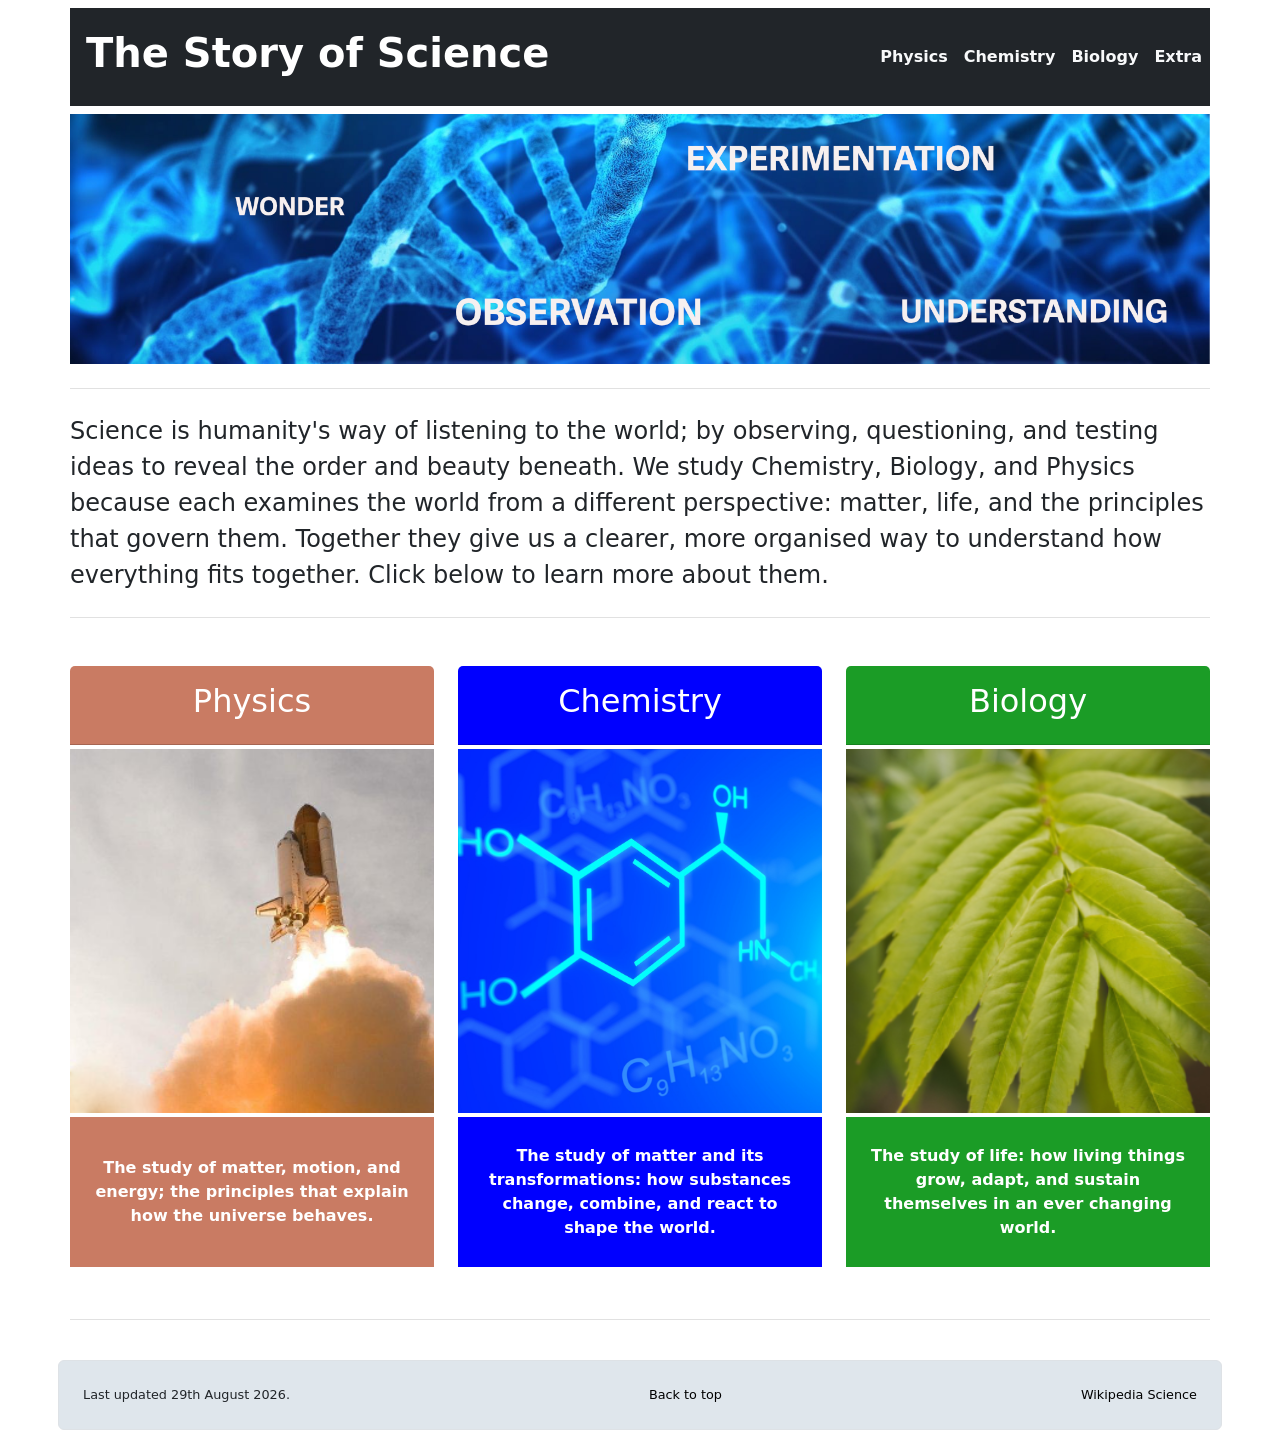
==== index.html @ 8c2f1ad3 "Add files via upload" ====
<!DOCTYPE html>
<html lang="en">
<head>
    <meta charset="UTF-8">
    <meta name="viewport" content="width=device-width, initial-scale=1.0">
    <title>Capstone Project Version 1.0</title>
    <!-- Get CSS for bootstrap -->
    <link href="https://cdn.jsdelivr.net/npm/bootstrap@5.0.2/dist/css/bootstrap.min.css" rel="stylesheet" 
    integrity="sha384-EVSTQN3/azprG1Anm3QDgpJLIm9Nao0Yz1ztcQTwFspd3yD65VohhpuuCOmLASjC" crossorigin="anonymous">
    <!-- my overriding CSS-->
    <link rel="stylesheet" href="css/style.css">
</head>
<body>
    <header id="top-of-page">
        <!-- hidden link - skip to main content -->
        <a href="#main_content" class="skip-link">Skip to main content</a>
        <!--navbar -->
        <nav class="navbar navbar-expand-lg navbar-dark">
            <div class="container-lg bg-banner py-3 px-3 px-lg-0">
                <a href="#Description" class="navbar-brand">
                    <h1 class="fw-bold text-white ms-lg-3">
                        The Story of Science
                    </h1>
                </a>
                <!-- toggle button for mobile nav-->
                <button class="navbar-toggler" type="button" data-bs-toggle="collapse"
                data-bs-target="#nav-main" aria-controls="main-nav" aria-expanded="false"
                aria-label="Toggle Navigation">
                    <span class="navbar-toggler-icon"></span>
                </button>
                <!-- navbar links -->
                <div class="collapse navbar-collapse justify-content-end align-center" id="nav-main">
                    <ul class="navbar-nav">
                        <li class="nav-item">
                            <a href="physics.html" class="nav-link link-light fw-bold">Physics</a>
                        </li>
                        <li class="nav-item">
                            <a href="chemistry.html" class="nav-link link-light fw-bold">Chemistry</a>
                        </li>
                        <li class="nav-item">
                            <a href="biology.html" class="nav-link link-light fw-bold">Biology</a>
                        </li>
                        <li class="nav-item">
                            <a href="more_stuff.html" class="nav-link link-light fw-bold">Extra</a>
                        </li>
                    </ul>
                </div>
            </div>
        </nav>
    </header>

    <!-- Overall container for website content with a breakpint at lg-->
    <div class="container-lg px-3 px-lg-0">
    <main id="main_content" tabindex="-1">
        <!-- Hero Banner -->
        <div class="d-none d-lg-block mb-4">
            <img src="images/helix.png" alt="DNA Helix banner" class="hero-banner">
        </div> 
        <hr class="section-divider my-4">

        <!-- Paragraph of text to describe the purpose of the website-->
        <div class="row mb-4" id="Description">
            <div class="col fs-4">
                Science is humanity's way of listening to the world; by observing, questioning, and testing ideas to reveal the order and beauty beneath. 
                We study Chemistry, Biology, and Physics because each examines the world from a different perspective: matter, life, and the principles 
                that govern them. Together they give us a clearer, more organised way to understand how everything fits together. Click below to learn 
                more about them.
            </div>
        </div>
        <hr class="section-divider my-4">

        <!-- Holds three cards: Physics, Chemistry and Biology, goes from horizontal to vertical stacking around lg breakpoint -->
        <section class="discipline">
        <div class="row my-5 gx-4 align-items-center justify-content-center">
            <!-- Card 1 - Physics -->
                <div class="col-12 col-sm-10 col-md-8 col-lg-4">
                    <a href="physics.html" class="text-decoration-none text-reset">
                    <div class="card border-0">
                        <div class="card-header bg-physics text-white text-center py-3">
                            <h2 class="card-title">Physics</h2>
                        </div>
                        <div class="card-body text-center py-1 px-0">
                            <img src="images/space-shuttle-300x300.png" alt="Space shuttle launch" class="w-100">
                            <p class="card-text card-description bg-physics text-white fw-bold py-1 px-3 mb-0 mt-1">
                                The study of matter, motion, and energy; the principles that explain how the universe behaves.
                            </p>
                        </div>
                    </div>
                    </a>   
                </div>
            
            <!-- Card 2 - Chemistry -->
            <div class="col-12 col-sm-10 col-md-8 col-lg-4">
                <a href="chemistry.html" class="text-decoration-none text-reset">
                <div class="card border-0">
                    <div class="card-header bg-chemistry text-white text-center py-3">
                         <h2 class="card-title">Chemistry</h2>
                    </div>
                    <div class="card-body text-center py-1 px-0">
                        <img src="images/colin00b-chemistry-300x300.png" alt="Chemical formula" class="w-100">
                        <p class="card-text card-description bg-chemistry text-white fw-bold py-1 px-3 mb-0 mt-1">
                            The study of matter and its transformations: how substances change, combine, and react to shape the world.
                        </p>
                    </div>
                </div>
                </a>
            </div>
            

            <!-- Card 3 - Biology -->
            <div class="col-12 col-sm-10 col-md-8 col-lg-4">
                <a href="biology.html" class="text-decoration-none text-reset">
                <div class="card border-0">
                    <div class="card-header bg-biology text-white text-center py-3">
                        <h2 class="card-title">Biology</h2>
                    </div>
                    <div class="card-body text-center py-1 px-0">
                        <img src="images/heikiwi-leaf-300x300.png" alt="Chemical formula" class="w-100">
                        <p class="card-text card-description bg-biology text-white fw-bold py-1 px-3 mb-0 mt-1">
                            The study of life: how living things grow, adapt, and sustain themselves in an ever changing world.
                        </p>
                    </div>
                </div>
                </a>
            </div>  
        </div>
        </section>
        <!-- Text block describing the purpose of the site-->
        
        <hr class="section-divider my-4">
    </main>

        <!-- Footer for the site -->
    <footer>
        <div class="row">
                <div class="col bg-footer border p-4 rounded d-flex justify-content-between align-center">
                    <span>Last updated 29th August 2026.</span>
                    <span><a href="#top-of-page">Back to top</a></span>
                    <span><a href="https://en.wikipedia.org/wiki/Science">Wikipedia Science</a></span>
                </div> 
        </div>
    </footer>
         
    </div>

    <!-- Get the JS for bootstrap -->
     <script src="https://cdn.jsdelivr.net/npm/bootstrap@5.0.2/dist/js/bootstrap.bundle.min.js" 
     integrity="sha384-MrcW6ZMFYlzcLA8Nl+NtUVF0sA7MsXsP1UyJoMp4YLEuNSfAP+JcXn/tWtIaxVXM" crossorigin="anonymous"></script>
</body>
</html>
---- css/style.css ----
/* This is my CSS for some custom styling and occasionally 
overriding some of the bootstrap setting 
Used in index.html and physics.html*/

/*--------------------------------------------------------
   Colour themes
----------------------------------------------------------*/
.bg-physics {
    background-color: #c97b63 !important; /* terracotta */
}
.bg-chemistry {
    background-color: blue;
}
.bg-biology {
    background-color: rgb(27, 156, 38); /* green */
}
.bg-more_stuff {
    background-color: #000;
}
.bg-banner {
    background-color: #212529 !important; /* charcoal */
}
.bg-footer {
    background-color: #dfe6ec; /* light gray */
    text-align: center;
    margin-top: 1rem;
    margin-bottom: 1rem;
    padding: 1rem;
    display: flex;
    flex-direction: column; /*mobile first */
    gap: 0.5rem;
    font-size: 0.8rem;
}
.bg-footer a {
    text-decoration: none;
    color: #000;
}
.bg-footer a:hover {
    text-decoration: underline;
}
.bg-footer a:visited {
    color: #000;
}



/* style the homepage hero banner and crop the image to a set height */
.hero-banner {
    width: 100%;
    height: 250px;
    object-fit: cover;
}

/* set the card description for the science disciplines to set height and 
   content layout to make them all appear the same. I had a problem with 
   some descriptions being longer than other descriptions and this code 
   fixed it. */
.discipline .card-description {
    height: 150px;
    display: flex;
    align-items: center; /* vertical centring */
    justify-content: center; /* horizontal centring */
    text-align: center;
}

/* card will rise slightly when mouse hovers over it */
/* I want this to only apply to the cards for the three */
/* scientific disciplines cards - physics, chemistry and biology */
.discipline .card {
    transition: transform 0.2s ease;
}
.discipline .card:hover {
    transform: translateY(-5px);
}

/* set the style for the dividing line between sections */
.section-divider {
    border: 0;
    border-top: 1px solid #888;
}

.accordion-button {
    font-size: 1.25rem;
    font-weight: 600;
}
/* I had trouble with the bootstrap text display sizes; they were
too big. I created this custom CSS code to set my own text sizes for the
"STORY OF SCIENCE: PHYSICS" title in the banner. Using the default 
bootstrap code the flow of the components broke. The hamburger menu
widget ended up below the title instead of to the right*/  
.physics-title {
    font-size: 1.6rem; /* sm */
}

.page-wrapper {
    max-width: 1400px;
    margin: 0 auto;
}

/* responsive design for the physics banner title */

@media (min-width: 768px) {
    .physics-title {
        font-size: 1.9rem; /* md */
    }
    .bg-footer {
        display: flex;
        flex-direction: row;
        justify-content: space-between;
        align-items: center;
    }
}
@media (min-width: 992px) {
    .physics-title {
        font-size: 2.4rem; /* lg */
    }
}
#physicsCarousel {
    overflow: hidden;
}
.physics-carousel-wrapper {
    max-height: 450px;
    overflow: hidden;
    margin: 0 auto;
}

.physics-carousel-img {
    display: block;
    width: 100%;
    height: 100%;
    object-fit: cover;
    object-position: top;
    display: block;
}

/*Skip to main content link styling. It moves the link completely off-screen*/
.skip-link {
  position: absolute;
  top: -100px;
  left: 0;
  background: #000;
  color: #fff;
  padding: 10px 20px;
  z-index: 100;
  transition: top 0.2s ease; 
}

/* Bring it skip to main content link back into view when a user tabs onto it */
.skip-link:focus {
  top: 0;
}

/* create a shake animation when the user performs an unwanted operation
   e.g. submitting a null answer */
.shake {
    animation: shake 0.5s;
}

@keyframes shake {
    0% {transform: translateX(0);}
    25% {transform: translateX(-5px);}
    50% {transform: translateX(5px);}
    75% {transform: translateX(-5px);}
    100% {transform: translateX(0);}
}
/* debugging trick for dealing with layout problems.
it makes the background colour for the large container into 
a vivid yellow colour. Commented out because (hopefully) the
problem has been solved.
.container-lg {
    background: yellow;
} */
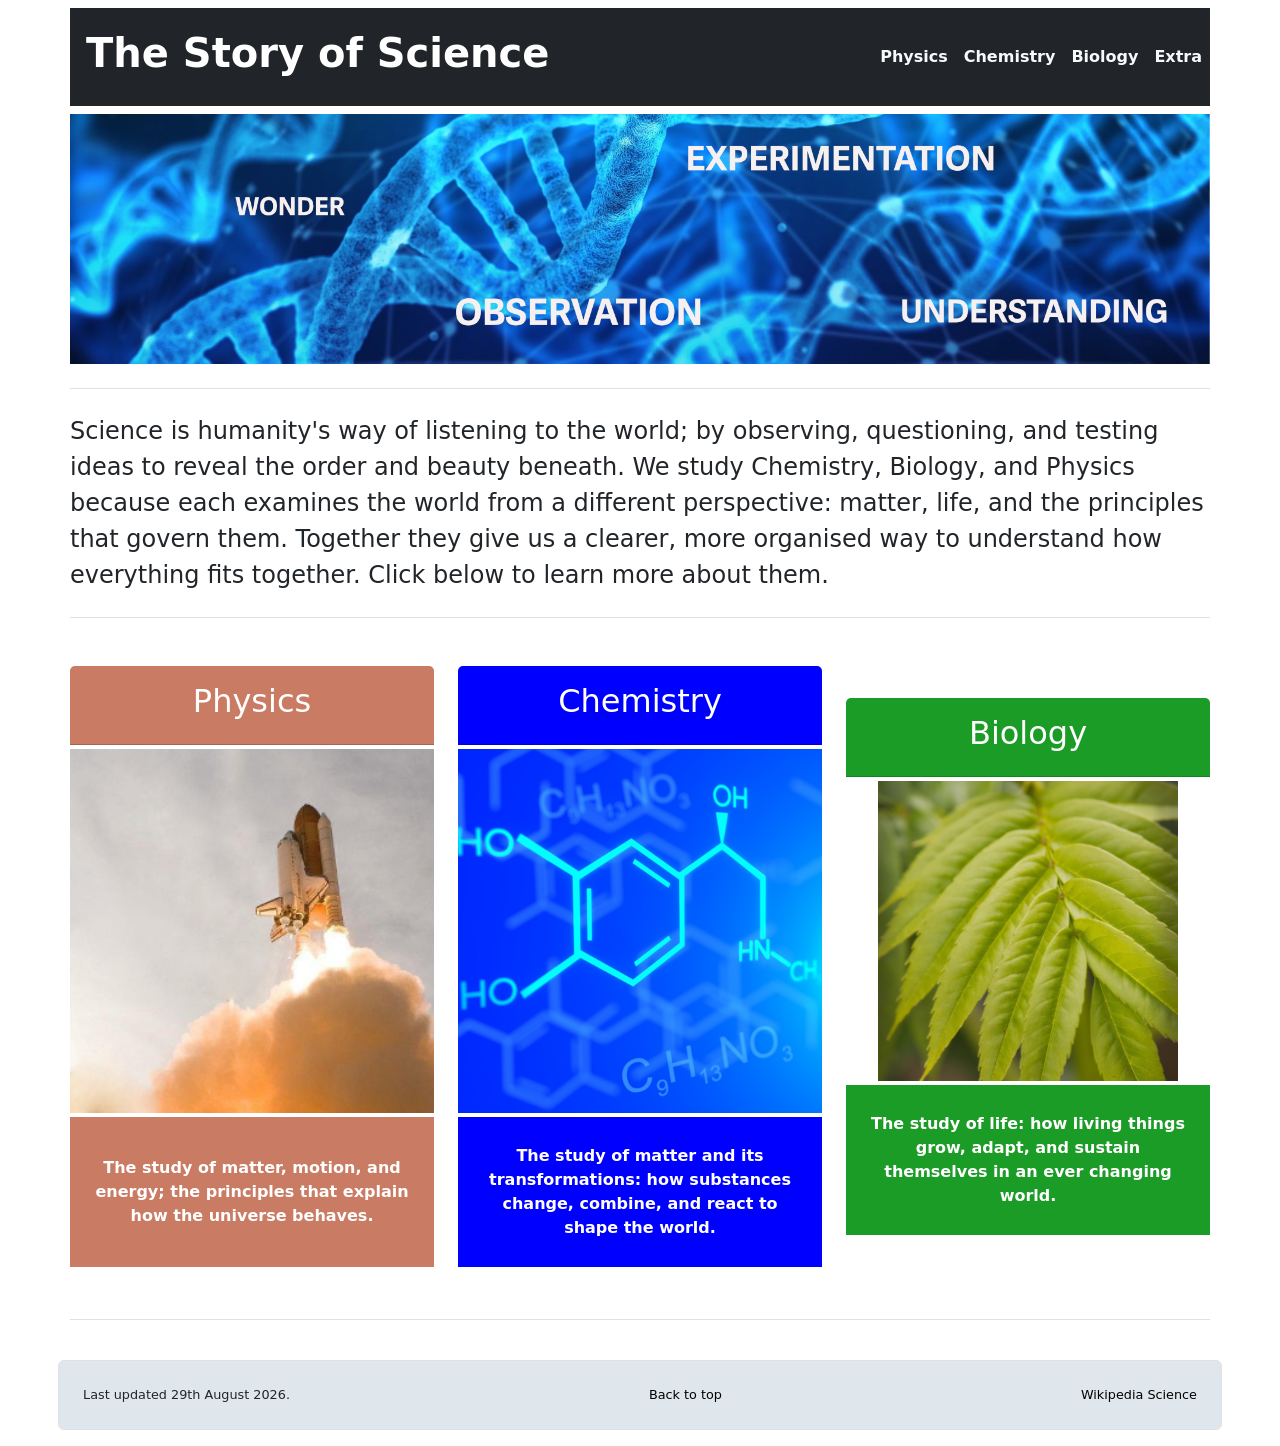
==== commit beaff8d0: "Add files via upload An incorrect alt for the biology plant leaf image. It said "chemical reaction"." ====
--- a/index.html
+++ b/index.html
@@ -115,7 +115,7 @@
                         <h2 class="card-title">Biology</h2>
                     </div>
                     <div class="card-body text-center py-1 px-0">
-                        <img src="images/heikiwi-leaf-300x300.png" alt="Chemical formula" class="w-100">
+                        <img src="images/heikiwi-leaf-300x300.png" alt="Plant leaf class="w-100">
                         <p class="card-text card-description bg-biology text-white fw-bold py-1 px-3 mb-0 mt-1">
                             The study of life: how living things grow, adapt, and sustain themselves in an ever changing world.
                         </p>
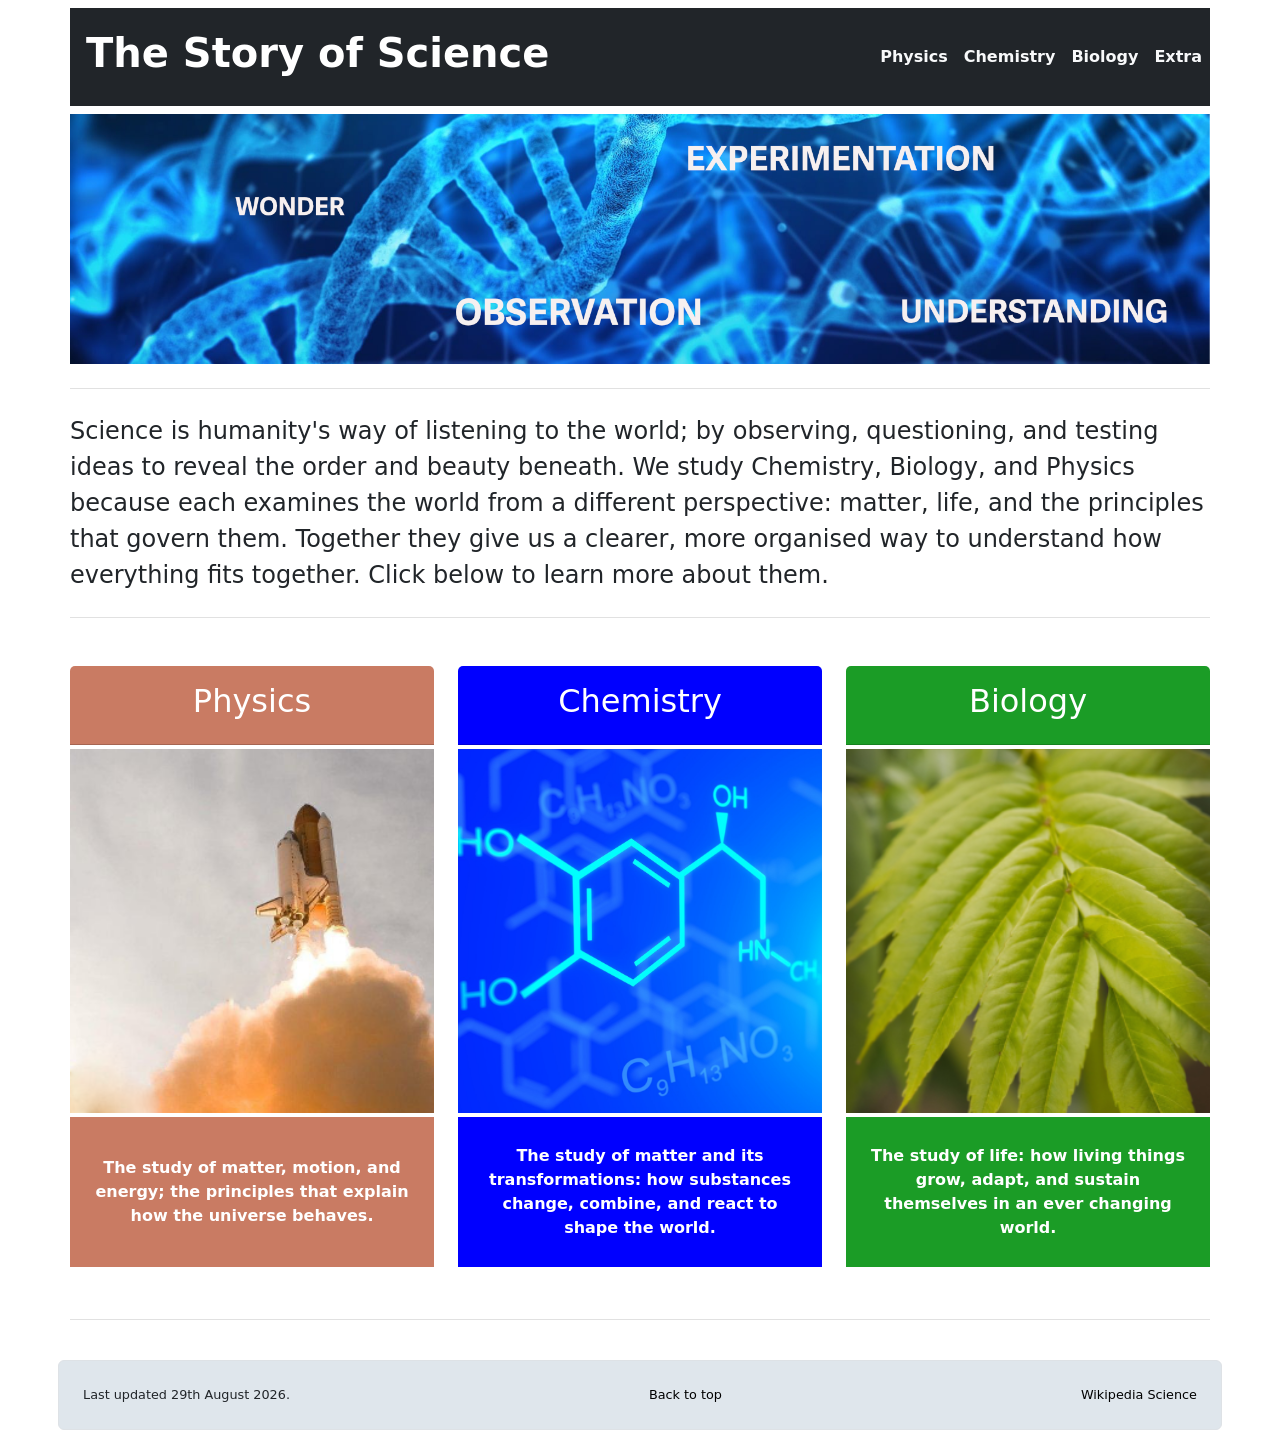
==== commit b324bb96: "Add files via upload Error with the alt="plant" for biology card image. It was missing a " and broke" ====
--- a/index.html
+++ b/index.html
@@ -115,7 +115,7 @@
                         <h2 class="card-title">Biology</h2>
                     </div>
                     <div class="card-body text-center py-1 px-0">
-                        <img src="images/heikiwi-leaf-300x300.png" alt="Plant leaf class="w-100">
+                        <img src="images/heikiwi-leaf-300x300.png" alt="Plant leaf" class="w-100">
                         <p class="card-text card-description bg-biology text-white fw-bold py-1 px-3 mb-0 mt-1">
                             The study of life: how living things grow, adapt, and sustain themselves in an ever changing world.
                         </p>
